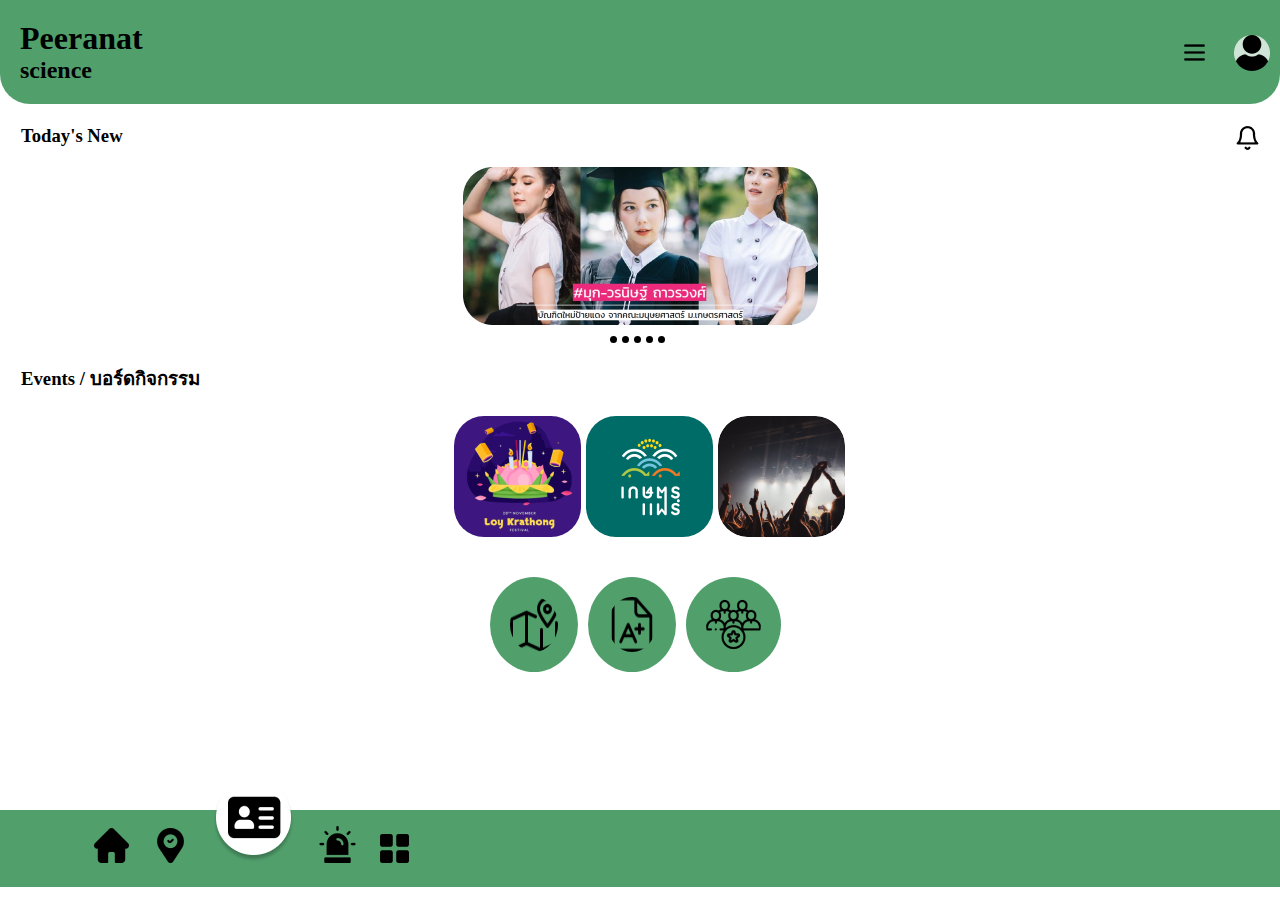
==== main menu/index.html @ 4ff3c030 "Add files via upload" ====
<!DOCTYPE html>
<html lang="en">
<head>
  <meta charset="UTF-8">
  <meta name="viewport" content="width=device-width, initial-scale=1.0">
  <title>Main menu</title>
  <link rel="stylesheet" href="style.css">
</head>
<body>

  <div class="Headmenu">

    <div class="name">
      <h1>Peeranat</h1>
        <h2>science</h2>
    </div>

    <div class="profile">
      <img src="img/image 5.png" style="margin-right: 20px;">
      <img src="img/Ellipse 2.png" style="margin-right: 10px;">
    </div>
  </div>


  <div class="new">
    <h3>Today's New</h3>
    <div class="notification_and_darkmode">
      <img src="img/image 41.png" style="margin-right: 20px;">
    </div>  
  </div>

  <div class="picture">
    <img src="img/image 7.png">
  </div>

  <div class="group">
    <div class="circle" style="color: dimgray;"></div>
    <div class="circle"></div>
    <div class="circle"></div>
    <div class="circle"></div>
    <div class="circle"></div>
  </div>

  <div class="event">
    <h3>Events / บอร์ดกิจกรรม</h3>
    <div class="picture2">
      <img src="img/image 9.png">
      <img src="img/image 10.png">
      <img src="img/Event3.png">
    </div>
  </div>
  
  <div class="map_grade_club">
    <img src="img/image 29.png">
    <img src="img/Exam.png">
    <img src="img/Membership.png">

  </div>
<br>
  <div class="bottom_bar">
    <div class="botton">
      <img class="black" src="img/image 13-1.png">
      <img class="black" src="img/image 13.png">
      <img class="white" src="img/Ellipse 1.png">
      <img class="black" src="img/Siren.png">
      <img class="black" src="img/Menu.png">
    </div>
  </div>
</body>
</html>
---- main menu/style.css ----
*{
    margin: 0;
    padding: 0;
}
.Headmenu{
    background: #51A06C;
    padding: 20px;
    border-bottom-left-radius: 30px;
    border-bottom-right-radius: 30px;
}
.profile{
    position: absolute;
    right: 0;
    margin-top: -50px;
}
.new{
    margin-top: 21px;
    margin-left: 21px;
    display: flex;
    justify-content: space-between;
}
.picture{
    display: flex;
    justify-content: center;
    margin-top: 12px;
}
.group .circle{
    width: 7px;
    height: 7px;
    border-radius: 50%;
    background: black;
    color: black;
    display: inline-block;
    margin-right: 5px;
}
.group{
    display: flex;
    justify-content: center;
    margin-top: 11px;
}
.event h3{
    margin-left: 21px;
    margin-top: 21px;
}
.picture2{
    display: flex;
    justify-content: center;
    margin-left: 23px;
    border-radius: 10px;
    margin-top: 23px;
}
.picture2 img{
    border-radius: 30px;
    margin-right: 5px;
}
.map_grade_club img{
    background: #51A06C;
    border-radius: 50%;
    padding: 20px;
    margin-right: 10px;
}
.map_grade_club{
    display: flex;
    justify-content: center;
    margin: 20px;
    padding: 20px;
    margin-bottom: 100px;
}
.bottom_bar{
    background: #51A06C;
    width: 100%;
    padding: 20px;
}
.botton{
    margin-left: 5%;
}
.botton img{
    margin-right: 10px;
    margin-left: 10px;
    margin-top: -50px;
}
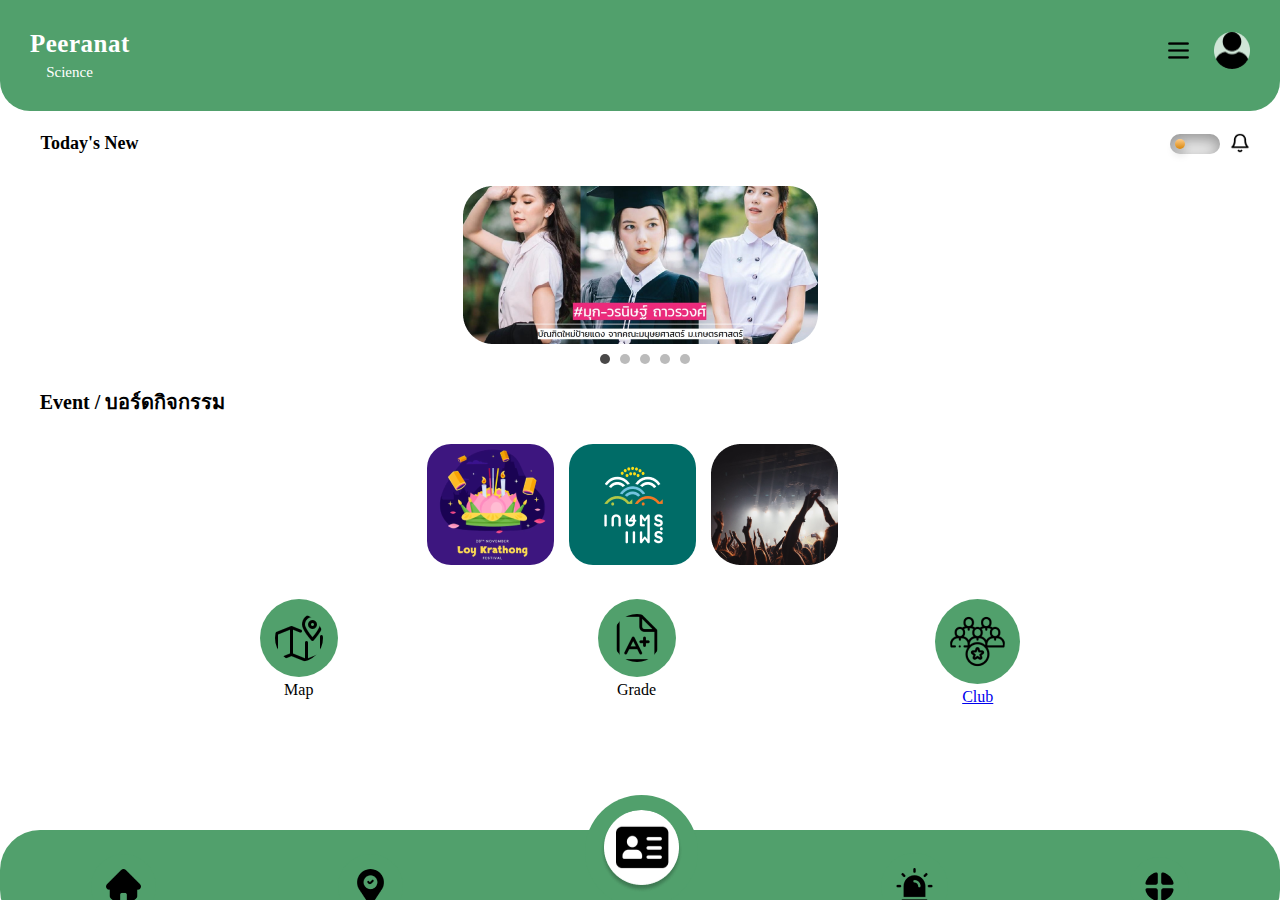
==== commit 9d8e50de: "Add files via upload" ====
--- a/main menu/index.html
+++ b/main menu/index.html
@@ -5,66 +5,117 @@
   <meta name="viewport" content="width=device-width, initial-scale=1.0">
   <title>Main menu</title>
   <link rel="stylesheet" href="style.css">
+  <script src="script.js"></script>
 </head>
 <body>
+    <div class="head-bar">
+        <h1>Peeranat</h1>
+        <div class="icon">
+            <img src="img/image 5.png" alt="">
+            <img src="img/Ellipse 2.png" alt="">
+        </div>
+        <h2>Science</h2>
+    </div>
+    <!-- <footer>
+        <div class="iconfoot">
+            <img src="img/image 13-1.png" alt="">
+            <img src="img/image 13.png" alt="">
+            <img src="img/Ellipse 1.png" alt="">
+            <img src="img/Siren.png" alt="">
+            <img src="img/Menu.png" alt="">
+        </div>
+    </footer> -->
 
-  <div class="Headmenu">
+    <div class="background">
+        <div class="news">
+            <div class="menubar">
+                <p>Today's New</p>
+                <div class="group">
+                    <div class="dark-mode">
+                            <input type="checkbox" id="darkmode-toggle"/>
+                        <label for="darkmode-toggle">
+                    </div>
+                    <!-- <button onclick="myFunction()"> <img src="image2/4157080-200.png" alt=""></button> -->
+                    <img src="img/image 41.png" alt="">
+                </div>
+            </div>
+            <div class="picture">
+                <img src="img/image 7.png" alt="">
+            </div>
+            <div class="circle">
+                <span class="dot"></span>
+                <span class="dot1" ></span>
+                <span class="dot1"></span>
+                <span class="dot1"></span>
+                <span class="dot1"></span>
+            </div>
+        </div>
 
-    <div class="name">
-      <h1>Peeranat</h1>
-        <h2>science</h2>
+        <div class="event">
+            <p>Event / บอร์ดกิจกรรม</p>
+            <div class="event-image">
+                <a href="/Event2/event/inden.html">
+                    <img src="img/image 9.png" alt="">
+                </a>
+                <a href="/Event2/event/inden.html">
+                    <img src="img/image 10.png" alt="">
+                </a>
+                <a href="/Event2/event/inden.html">
+                    <img src="img/Event3.png" alt="">
+                </a>
+            </div>
+        </div>
+
+        <div class="feature">
+
+            <div class="map">
+                
+                <img src="img/image 29.png" alt="">
+                <p>Map</p>
+            </div>
+
+            <div class="grade">
+                <img src="img/Exam.png" alt="">
+                <p>Grade</p>
+            </div>
+
+            <div class="club">
+                <a href="/club/club.html">
+                    <img src="img/Membership.png" alt="">
+                <p>Club</p>
+                </a>
+        </div>
+
+        <div class="menu">
+            <ul>
+                <li>
+                    <img src="img/image 13-1.png" alt="">
+                </li>
+                <li>
+                    <img src="img/image 13.png" alt="">
+                </li>
+                <li>
+                    <img src="img/Ellipse 1.png" alt="">
+                </li>
+                
+                <a href="/emergency2/Emergency test/ceo.html">
+                    <li>
+                        <img src="img/Siren.png" alt="">
+                    </li>
+                </a>
+                
+                <a href="/more/More/index.html">
+                    <li>
+                        <img src="img/Menu.png" alt="">
+                    </li>
+                </a>
+            </ul>
+        </div>
+        
+
     </div>
 
-    <div class="profile">
-      <img src="img/image 5.png" style="margin-right: 20px;">
-      <img src="img/Ellipse 2.png" style="margin-right: 10px;">
-    </div>
-  </div>
 
 
-  <div class="new">
-    <h3>Today's New</h3>
-    <div class="notification_and_darkmode">
-      <img src="img/image 41.png" style="margin-right: 20px;">
-    </div>  
-  </div>
-
-  <div class="picture">
-    <img src="img/image 7.png">
-  </div>
-
-  <div class="group">
-    <div class="circle" style="color: dimgray;"></div>
-    <div class="circle"></div>
-    <div class="circle"></div>
-    <div class="circle"></div>
-    <div class="circle"></div>
-  </div>
-
-  <div class="event">
-    <h3>Events / บอร์ดกิจกรรม</h3>
-    <div class="picture2">
-      <img src="img/image 9.png">
-      <img src="img/image 10.png">
-      <img src="img/Event3.png">
-    </div>
-  </div>
-  
-  <div class="map_grade_club">
-    <img src="img/image 29.png">
-    <img src="img/Exam.png">
-    <img src="img/Membership.png">
-
-  </div>
-<br>
-  <div class="bottom_bar">
-    <div class="botton">
-      <img class="black" src="img/image 13-1.png">
-      <img class="black" src="img/image 13.png">
-      <img class="white" src="img/Ellipse 1.png">
-      <img class="black" src="img/Siren.png">
-      <img class="black" src="img/Menu.png">
-    </div>
-  </div>
 </body>
 </html>--- a/main menu/style.css
+++ b/main menu/style.css
@@ -2,80 +2,283 @@
     margin: 0;
     padding: 0;
 }
-.Headmenu{
-    background: #51A06C;
-    padding: 20px;
+
+body{
+    height: 100vh;
+}
+
+.head-bar{
+    background-color: #51A06C;;
+    /* padding: 30px;
+    color: white;
+    left: 0;
+    right: 0; */
+    padding: 30px;
+    color: white;
+    left: 0;
+    right: 0;
     border-bottom-left-radius: 30px;
     border-bottom-right-radius: 30px;
 }
-.profile{
+.head-bar h1 {
+    width: 136px;
+    height: 27px;
+    flex-shrink: 0;
+    color: #FFF;
+    font-family: Inter;
+    font-size: 25px;
+    font-style: normal;
+    font-weight: 600;
+    line-height: normal;
+    letter-spacing: 0.5px;
+}
+
+.head-bar h2{
+    margin-top: -5px;
+    width: 79px;
+    height: 17px;
+    flex-shrink: 0;
+    color: #FFF;
+    text-align: center;
+    font-family: Inter;
+    font-size: 15px;
+    font-style: normal;
+    font-weight: 500;
+    line-height: normal;
+}
+
+.icon{
+    display: flex;
+    justify-content: end;
+    margin-top: -25px;
+}
+
+.icon img{
+    margin-left: 20px;
+}
+
+
+.menubar{
+    display: flex;
+    justify-content :space-between;
+    margin: 20px
+}
+
+
+.menubar p{
+    padding: 2px;
+    width: 135px;
+    height: 31px;
+    flex-shrink: 0;
+    color: #000;
+    text-align: center;
+    font-family: Inter;
+    font-size: 18px;
+    font-style: normal;
+    font-weight: 700;
+    line-height: normal;
+}
+
+
+
+.picture {
+    display: flex;
+    justify-content:center ;
+}
+
+.picture{
+    margin:10px;
+}
+
+.group{
+    display: flex;
+    justify-content: center;
+}
+
+.group img{
+    width: 20px;
+    margin-right: 10px;
+    margin-left: 10px;
+    height: 20px;
+    margin-top: 2px;
+}
+.dark-mode{
+    margin-top: -15px;
+}
+
+
+label {
+    width:50px;
+    height:20px;
+    position: relative;
+    display: block;
+    background: #ebebeb;
+    border-radius: 200px;
+    box-shadow: inset 0px 5px 15px rgba(0,0,0,0.4), inset 0px -5px 15px rgba(255,255,255,0.4);
+    cursor: pointer;
+  }
+
+
+label:after {
+    content: "";
+    width:10px;
+    height: 10px;
     position: absolute;
-    right: 0;
-    margin-top: -50px;
-}
-.new{
-    margin-top: 21px;
-    margin-left: 21px;
-    display: flex;
-    justify-content: space-between;
-}
-.picture{
+    top:5px;
+    left:5px;
+    background: linear-gradient(180deg,#ffcc89,#d8860b);
+    border-radius: 180px;
+    box-shadow: 0px 5px 10px rgba(0,0,0,0.2);
+}
+input {
+    width: 0;
+    height: 0;
+    visibility: hidden;
+} 
+
+
+input:checked + label + .background{
+    background: #242424;
+  }
+input:checked + label:after {
+    left:25px;
+    transform: translateX(100%);
+    background: linear-gradient(180deg,#777,#3a3a3a);
+  }
+label, label:after {
+    transition: 0.3s
+}
+label:active:after{ 
+    width: 10px; 
+}
+body {
+    width:100vw;
+    height: 100vh;
+    background: #ffffff;
+    z-index: -1;
+    position: absolute;
+    transition: 0.3s;
+
+}
+
+input:checked + label + body{
+    background:rgb(0, 0, 0);
+}
+
+
+.dot{
+    height: 10px;
+    width: 10px;
+    border-radius: 50%;
+    display: inline-block;
+    margin-left: 10px;
+    background-color: #494848;
+}
+.dot1 {
+    height: 10px;
+    width: 10px;
+    background-color: #bbb;
+    border-radius: 50%;
+    display: inline-block;
+    margin-left: 10px;
+  }
+
+.circle{
     display: flex;
     justify-content: center;
-    margin-top: 12px;
-}
-.group .circle{
-    width: 7px;
-    height: 7px;
-    border-radius: 50%;
-    background: black;
-    color: black;
-    display: inline-block;
-    margin-right: 5px;
-}
-.group{
+}
+
+.event p{
+    padding: 2px;
+    margin: 20px
+}
+.event p {
+    width: 221px;
+    height: 36px;
+    flex-shrink: 0;
+    color: #000;
+    text-align: center;
+    font-family: Inter;
+    font-size: 20px;
+    font-style: normal;
+    font-weight: 600;
+    line-height: normal;
+}
+
+.event-image{
     display: flex;
     justify-content: center;
-    margin-top: 11px;
-}
-.event h3{
-    margin-left: 21px;
-    margin-top: 21px;
-}
-.picture2{
-    display: flex;
-    justify-content: center;
-    margin-left: 23px;
-    border-radius: 10px;
-    margin-top: 23px;
-}
-.picture2 img{
-    border-radius: 30px;
-    margin-right: 5px;
-}
-.map_grade_club img{
+    /* margin-left:90px;  */
+}
+.event-image img{
+    margin-right: 15px;
+    border-radius: 24px;
+}
+
+.feature{
+    display: flex;
+    justify-content:space-evenly;
+    margin-top: 30px;
+    margin-bottom: 20px;
+}
+
+.feature div img{
     background: #51A06C;
     border-radius: 50%;
+    padding: 15px;
+}
+.feature div p{
+    text-align: center;
+}
+
+/* 
+footer{
+    bottom: 0;
+    margin-bottom: 0;
+    position: fixed;
+    left: 0;
+    right: 0;
+}
+.iconfoot{
+    display: flex;
+    justify-content: space-evenly;
+    background: green;
+    margin-bottom: 0;
+
+    position: relative;
+}
+
+.iconfoot img{
+    width: 30px;
     padding: 20px;
-    margin-right: 10px;
-}
-.map_grade_club{
-    display: flex;
-    justify-content: center;
-    margin: 20px;
-    padding: 20px;
-    margin-bottom: 100px;
-}
-.bottom_bar{
-    background: #51A06C;
+} */
+
+body{
+    height: 770px;
+}
+/* .dark-mode {
+    background-color: rgba(0, 0, 0, 0.815);
+    color: white;
+}
+ */
+
+.menu{
     width: 100%;
-    padding: 20px;
-}
-.botton{
-    margin-left: 5%;
-}
-.botton img{
-    margin-right: 10px;
-    margin-left: 10px;
-    margin-top: -50px;
+    height: 100px;
+    position: fixed;
+    bottom: 0;
+    background-color: #51a06c;
+    border-radius: 40px;
+    transform: translateY(30%);
+}
+.menu ul {
+    display: flex;
+    justify-content: space-around;
+    align-items: center;
+}
+.menu ul li {
+    display: inline-block;
+}
+.menu ul li:nth-child(3) {
+    transform: translateY(-30%);
 }